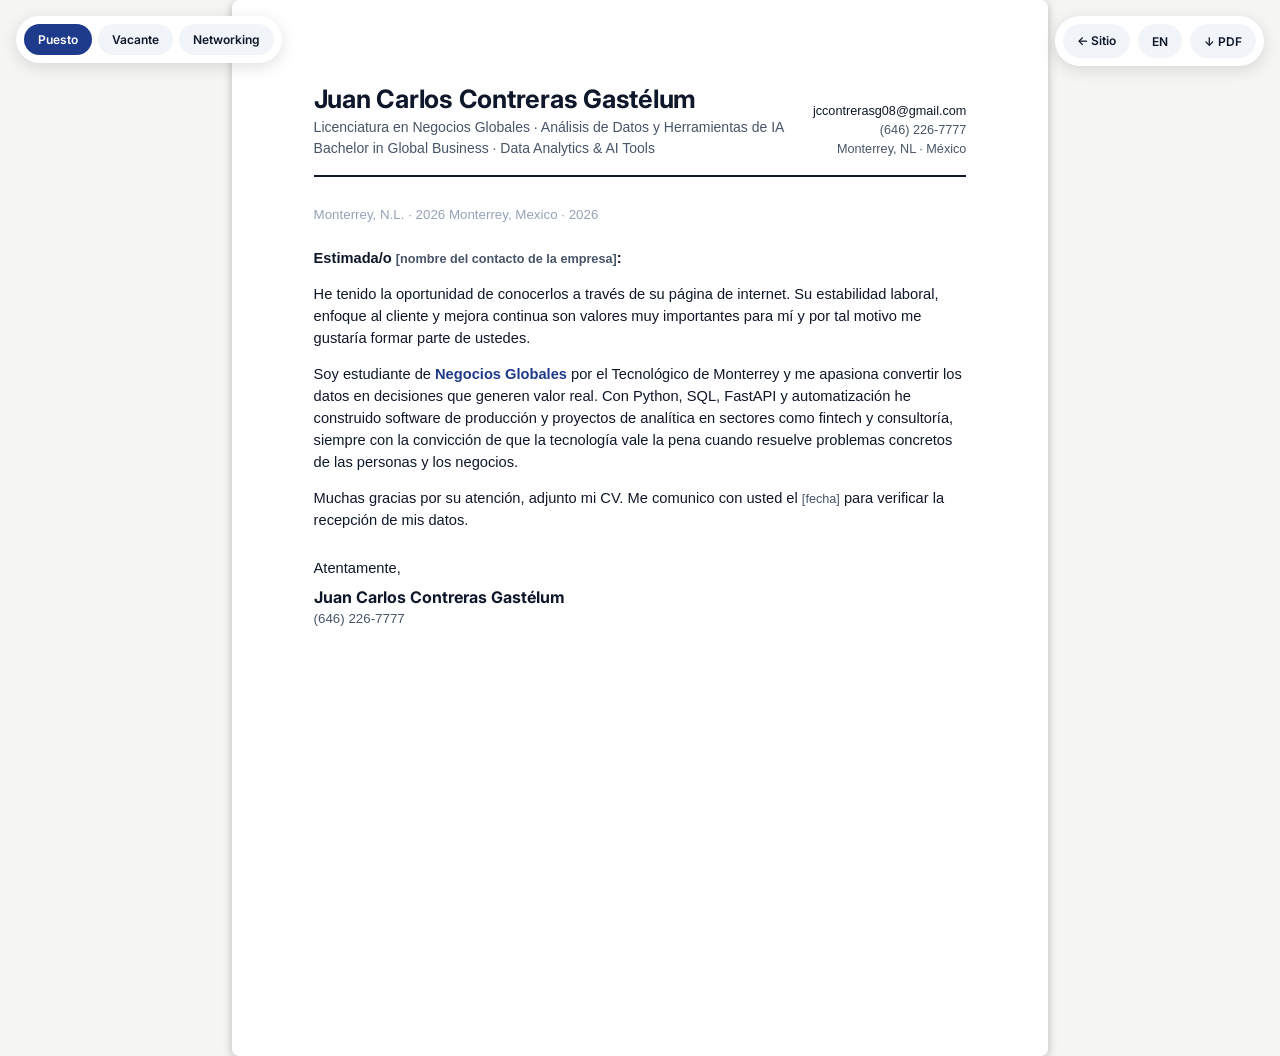
==== carta-presentacion.html @ dfe2bf77 "Add files via upload" ====
<!DOCTYPE html>
<html lang="es">
<head>
<meta charset="UTF-8" />
<meta name="viewport" content="width=device-width, initial-scale=1.0" />
<title>Juan Carlos Contreras Gastélum — Carta de Presentación</title>
<meta name="author" content="Juan Carlos Contreras Gastélum" />
<link rel="preconnect" href="https://fonts.googleapis.com">
<link rel="preconnect" href="https://fonts.gstatic.com" crossorigin>
<link href="https://fonts.googleapis.com/css2?family=Inter:wght@400;500;600;700&display=swap" rel="stylesheet">
<style>
  doc-page:not(:defined){visibility:hidden}
  @media print { .toolbar,.type-bar { display: none !important; } }
  * { box-sizing: border-box; margin: 0; padding: 0; -webkit-print-color-adjust: exact; print-color-adjust: exact; }
  :root { --ink:#0f172a; --muted:#475569; --soft:#94a3b8; --line:#cbd5e1; --accent:#1e3a8a; }
  html, body { background:#e2e8f0; }
  body { font-family:'Inter',system-ui,sans-serif; color:var(--ink); line-height:1.5; -webkit-font-smoothing:antialiased; }
  .toolbar { position:fixed; top:16px; right:16px; display:flex; gap:8px; background:#fff; padding:8px; border-radius:999px; box-shadow:0 4px 16px rgba(0,0,0,.12); z-index:100; }
  .type-bar { position:fixed; top:16px; left:16px; display:flex; gap:6px; background:#fff; padding:8px; border-radius:999px; box-shadow:0 4px 16px rgba(0,0,0,.12); z-index:100; }
  .toolbar a, .toolbar button, .type-bar button { font-family:'Inter',sans-serif; font-size:12px; font-weight:600; color:var(--ink); background:#f1f5f9; border:none; padding:8px 14px; border-radius:999px; cursor:pointer; text-decoration:none; display:inline-flex; align-items:center; gap:6px; }
  .toolbar a:hover, .toolbar button:hover, .type-bar button:hover { background:var(--accent); color:#fff; }
  .type-bar button.active { background:var(--accent); color:#fff; }
  .page { background:#fff; padding:0.9in 0.85in; font-size:11pt; display:flex; flex-direction:column; }
  .lh-head { border-bottom:2px solid var(--ink); padding-bottom:16px; margin-bottom:28px; display:flex; justify-content:space-between; align-items:flex-end; gap:20px; }
  .lh-name { font-family:'Inter',sans-serif; font-size:19pt; font-weight:700; line-height:1.05; letter-spacing:-.01em; }
  .lh-role { font-size:10.5pt; color:var(--muted); margin-top:4px; }
  .lh-contact { text-align:right; font-size:9.5pt; color:var(--muted); line-height:1.5; }
  .lh-contact a { color:var(--ink); text-decoration:none; }
  a { color:var(--accent); }
  a:hover { color:var(--ink); }
  .meta { font-size:10pt; color:var(--soft); margin-bottom:22px; }
  .salutation { margin-bottom:16px; font-weight:600; }
  .letter p { margin-bottom:14px; text-wrap:pretty; }
  .letter strong { color:var(--accent); font-weight:600; }
  .sign { margin-top:26px; }
  .sign .name { font-family:'Inter',sans-serif; font-size:12pt; font-weight:700; margin-top:6px; }
  .sign .line { font-size:10pt; color:var(--muted); }
  .letter { display:none; }
  .letter.show { display:block; }
  .hint { font-size:9.5pt; color:var(--muted); font-style:normal; }
</style>
</head>
<body>

<div class="type-bar">
  <button data-type="puesto" class="active" onclick="setType('puesto')">Puesto</button>
  <button data-type="vacante" onclick="setType('vacante')">Vacante</button>
  <button data-type="networking" onclick="setType('networking')">Networking</button>
</div>
<div class="toolbar">
  <a href="profile.html">← Sitio</a>
  <button onclick="toggleLang()" id="lang-btn">EN</button>
  <button onclick="window.print()">↓ PDF</button>
</div>

<doc-page size="letter">
<section class="page">

  <header class="lh-head">
    <div>
      <div class="lh-name">Juan Carlos Contreras Gastélum</div>
      <div class="lh-role">
        <span data-lang="es" class="show">Licenciatura en Negocios Globales · Análisis de Datos y Herramientas de IA</span>
        <span data-lang="en">Bachelor in Global Business · Data Analytics &amp; AI Tools</span>
      </div>
    </div>
    <div class="lh-contact">
      <div><a href="mailto:jccontrerasg08@gmail.com">jccontrerasg08@gmail.com</a></div>
      <div>(646) 226-7777</div>
      <div>Monterrey, NL · México</div>
    </div>
  </header>

  <div class="meta">
    <span data-lang="es" class="show">Monterrey, N.L. · 2026</span>
    <span data-lang="en">Monterrey, Mexico · 2026</span>
  </div>

  <!-- ============ PUESTO ============ -->
  <div class="letter show" data-type="puesto" data-lang="es">
    <p class="salutation">Estimada/o <span class="hint">[nombre del contacto de la empresa]</span>:</p>
    <p>He tenido la oportunidad de conocerlos a través de su página de internet. Su estabilidad laboral, enfoque al cliente y mejora continua son valores muy importantes para mí y por tal motivo me gustaría formar parte de ustedes.</p>
    <p>Soy estudiante de <strong>Negocios Globales</strong> por el Tecnológico de Monterrey y me apasiona convertir los datos en decisiones que generen valor real. Con Python, SQL, FastAPI y automatización he construido software de producción y proyectos de analítica en sectores como fintech y consultoría, siempre con la convicción de que la tecnología vale la pena cuando resuelve problemas concretos de las personas y los negocios.</p>
    <p>Muchas gracias por su atención, adjunto mi CV. Me comunico con usted el <span class="hint">[fecha]</span> para verificar la recepción de mis datos.</p>
    <div class="sign"><span>Atentamente,</span><div class="name">Juan Carlos Contreras Gastélum</div><div class="line">(646) 226-7777</div></div>
  </div>
  <div class="letter" data-type="puesto" data-lang="en">
    <p class="salutation">Dear <span class="hint">[company contact name]</span>,</p>
    <p>I have had the opportunity to learn about you through your website. Your job stability, customer focus and continuous improvement are values that are very important to me, and for that reason I would like to be part of your team.</p>
    <p>I am a <strong>Global Business</strong> student at Tecnológico de Monterrey, and I am genuinely driven by turning data into decisions that create real value. Using Python, SQL, FastAPI and automation I have built production software and analytics projects in sectors such as fintech and consulting, always convinced that technology is worth it when it solves concrete problems for people and businesses.</p>
    <p>Thank you for your attention; my CV is attached. I will contact you on <span class="hint">[date]</span> to confirm you received my information.</p>
    <div class="sign"><span>Sincerely,</span><div class="name">Juan Carlos Contreras Gastélum</div><div class="line">(646) 226-7777</div></div>
  </div>

  <!-- ============ VACANTE ============ -->
  <div class="letter" data-type="vacante" data-lang="es">
    <p class="salutation">Estimada/o <span class="hint">[nombre del contacto de la empresa]</span>:</p>
    <p>He tenido la oportunidad de conocer la vacante de <span class="hint">[nombre de la vacante]</span> a través de <span class="hint">[página de internet o medio donde ubiqué la vacante]</span> y estoy muy interesado en participar en su proceso de Reclutamiento y Selección.</p>
    <p>Soy estudiante de <strong>Negocios Globales</strong> apasionado por el análisis de datos y la inteligencia artificial. Manejo Python, SQL y automatización, y disfruto especialmente liderar equipos: en <strong>Stratify</strong> guié al mío con metodología CRISP-DM hasta un dashboard que ganó el 2º lugar y que presentamos con orgullo a los directivos de Ximple.co.</p>
    <p>Muchas gracias por su atención, adjunto mi CV. Me comunico con usted el <span class="hint">[fecha, día posterior al envío]</span> para agendar una entrevista laboral.</p>
    <div class="sign"><span>Atentamente,</span><div class="name">Juan Carlos Contreras Gastélum</div><div class="line">(646) 226-7777</div></div>
  </div>
  <div class="letter" data-type="vacante" data-lang="en">
    <p class="salutation">Dear <span class="hint">[company contact name]</span>,</p>
    <p>I have had the opportunity to learn about the <span class="hint">[job title]</span> opening through <span class="hint">[website or source where I found the vacancy]</span> and I am very interested in taking part in your recruitment and selection process.</p>
    <p>I am a <strong>Global Business</strong> student who is truly passionate about data analytics and artificial intelligence. I work with Python, SQL and automation, and I especially enjoy leading teams: on <strong>Stratify</strong> I guided mine through the CRISP-DM methodology to a dashboard that won 2nd place and that we proudly presented to Ximple.co leadership.</p>
    <p>Thank you for your attention; my CV is attached. I will contact you on <span class="hint">[date, the day after sending]</span> to schedule an interview.</p>
    <div class="sign"><span>Sincerely,</span><div class="name">Juan Carlos Contreras Gastélum</div><div class="line">(646) 226-7777</div></div>
  </div>

  <!-- ============ NETWORKING ============ -->
  <div class="letter" data-type="networking" data-lang="es">
    <p class="salutation">Hola <span class="hint">[nombre de tu contacto]</span>:</p>
    <p>Espero te encuentres bien. Como lo platicamos hace unos días, me tomé la libertad de escribir esta nota para que me ayudes a enviar mi CV a algunos de tus contactos y conseguir una oportunidad laboral. Nuevamente, muchas gracias por tu ayuda.</p>
    <p>Soy estudiante de <strong>Negocios Globales</strong> y me encanta usar el análisis de datos, la IA y herramientas como Python y SQL para resolver problemas reales; lo he vivido de cerca en proyectos de analítica y automatización que de verdad me emocionan.</p>
    <div class="sign"><span>Un saludo,</span><div class="name">Juan Carlos Contreras Gastélum</div><div class="line">(646) 226-7777</div></div>
  </div>
  <div class="letter" data-type="networking" data-lang="en">
    <p class="salutation">Hi <span class="hint">[your contact name]</span>,</p>
    <p>I hope you are doing well. As we discussed a few days ago, I took the liberty of writing this note so you can help me send my CV to some of your contacts and find a job opportunity. Again, thank you very much for your help.</p>
    <p>I am a <strong>Global Business</strong> student, and I love using data analytics, AI and tools like Python and SQL to solve real problems; I have lived it firsthand in analytics and automation projects that genuinely excite me.</p>
    <div class="sign"><span>Best regards,</span><div class="name">Juan Carlos Contreras Gastélum</div><div class="line">(646) 226-7777</div></div>
  </div>

</section>
</doc-page>
<script src="doc-page.js"></script>
<script>
  var LANG = 'es', TYPE = 'puesto';
  function apply(){
    document.documentElement.lang = LANG;
    document.querySelectorAll('.lh-role [data-lang], .meta [data-lang]').forEach(function(el){ el.classList.toggle('show', el.dataset.lang === LANG); });
    document.querySelectorAll('.letter').forEach(function(el){ el.classList.toggle('show', el.dataset.type === TYPE && el.dataset.lang === LANG); });
    document.getElementById('lang-btn').textContent = LANG === 'es' ? 'EN' : 'ES';
    document.querySelectorAll('.type-bar button').forEach(function(b){ b.classList.toggle('active', b.dataset.type === TYPE); });
  }
  function toggleLang(){ LANG = LANG === 'es' ? 'en' : 'es'; apply(); }
  function setType(t){ TYPE = t; apply(); }
  apply();
</script>
</body>
</html>
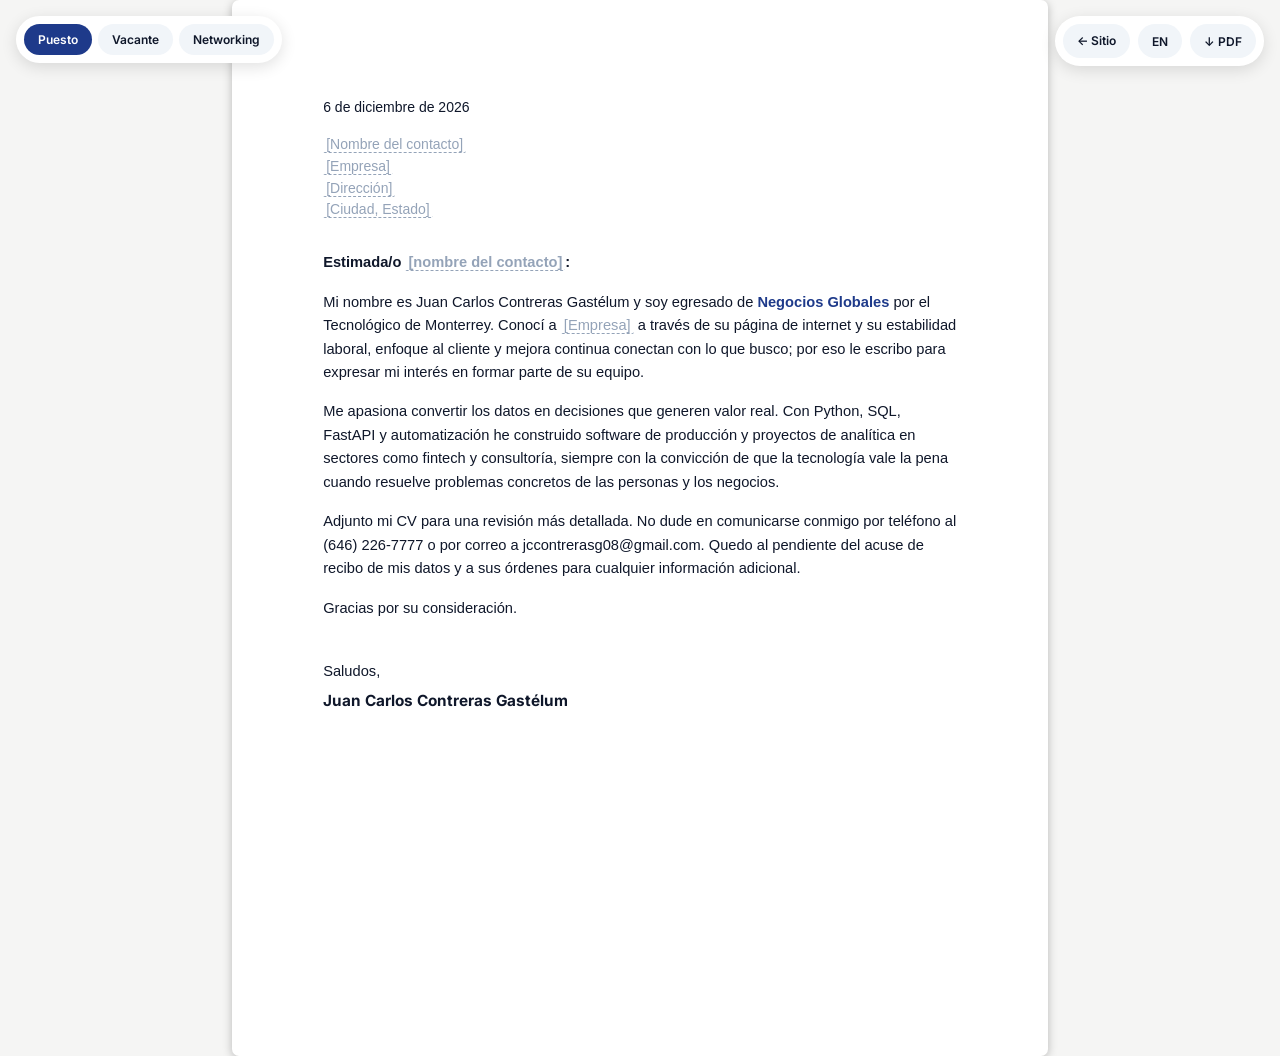
==== commit 151ce813: "Add files via upload" ====
--- a/carta-presentacion.html
+++ b/carta-presentacion.html
@@ -20,24 +20,28 @@
   .toolbar a, .toolbar button, .type-bar button { font-family:'Inter',sans-serif; font-size:12px; font-weight:600; color:var(--ink); background:#f1f5f9; border:none; padding:8px 14px; border-radius:999px; cursor:pointer; text-decoration:none; display:inline-flex; align-items:center; gap:6px; }
   .toolbar a:hover, .toolbar button:hover, .type-bar button:hover { background:var(--accent); color:#fff; }
   .type-bar button.active { background:var(--accent); color:#fff; }
-  .page { background:#fff; padding:0.9in 0.85in; font-size:11pt; display:flex; flex-direction:column; }
-  .lh-head { border-bottom:2px solid var(--ink); padding-bottom:16px; margin-bottom:28px; display:flex; justify-content:space-between; align-items:flex-end; gap:20px; }
-  .lh-name { font-family:'Inter',sans-serif; font-size:19pt; font-weight:700; line-height:1.05; letter-spacing:-.01em; }
-  .lh-role { font-size:10.5pt; color:var(--muted); margin-top:4px; }
-  .lh-contact { text-align:right; font-size:9.5pt; color:var(--muted); line-height:1.5; }
-  .lh-contact a { color:var(--ink); text-decoration:none; }
+  .page { background:#fff; padding:1in 0.95in; font-size:11pt; line-height:1.55; display:flex; flex-direction:column; }
+  .lh-head { text-align:center; border-bottom:1px solid var(--line); padding-bottom:14px; margin-bottom:26px; }
+  .lh-name { font-family:'Inter',sans-serif; font-size:15pt; font-weight:700; letter-spacing:.01em; }
+  .lh-contact { font-size:9.5pt; color:var(--muted); margin-top:5px; }
+  .lh-contact a { color:var(--muted); text-decoration:none; }
+  .lh-sep { margin:0 7px; color:var(--soft); }
   a { color:var(--accent); }
   a:hover { color:var(--ink); }
-  .meta { font-size:10pt; color:var(--soft); margin-bottom:22px; }
-  .salutation { margin-bottom:16px; font-weight:600; }
-  .letter p { margin-bottom:14px; text-wrap:pretty; }
+  .date { font-size:10.5pt; margin-bottom:34px; }
+  .recipient { font-size:10.5pt; line-height:1.55; margin-bottom:30px; }
+  .salutation { margin-bottom:20px; font-weight:600; }
+  .letter p { margin-bottom:16px; line-height:1.6; text-wrap:pretty; }
   .letter strong { color:var(--accent); font-weight:600; }
-  .sign { margin-top:26px; }
-  .sign .name { font-family:'Inter',sans-serif; font-size:12pt; font-weight:700; margin-top:6px; }
+  .sign { margin-top:40px; }
+  .sign .name { font-family:'Inter',sans-serif; font-size:11.5pt; font-weight:700; margin-top:6px; }
   .sign .line { font-size:10pt; color:var(--muted); }
   .letter { display:none; }
   .letter.show { display:block; }
-  .hint { font-size:9.5pt; color:var(--muted); font-style:normal; }
+  .hint { color:var(--soft); font-style:normal; border-bottom:1px dashed var(--soft); padding:0 3px; border-radius:2px; cursor:text; transition:background .15s,border-color .15s; }
+  .hint:hover { background:rgba(0,0,0,0.03); }
+  .hint:focus { outline:none; color:var(--ink); background:rgba(11,122,91,0.08); border-bottom-color:var(--accent); }
+  @media print { .hint { border-bottom:none; background:none; color:var(--ink); } }
 </style>
 </head>
 <body>
@@ -56,75 +60,71 @@
 <doc-page size="letter">
 <section class="page">
 
-  <header class="lh-head">
-    <div>
-      <div class="lh-name">Juan Carlos Contreras Gastélum</div>
-      <div class="lh-role">
-        <span data-lang="es" class="show">Licenciatura en Negocios Globales · Análisis de Datos y Herramientas de IA</span>
-        <span data-lang="en">Bachelor in Global Business · Data Analytics &amp; AI Tools</span>
-      </div>
-    </div>
-    <div class="lh-contact">
-      <div><a href="mailto:jccontrerasg08@gmail.com">jccontrerasg08@gmail.com</a></div>
-      <div>(646) 226-7777</div>
-      <div>Monterrey, NL · México</div>
-    </div>
-  </header>
-
-  <div class="meta">
-    <span data-lang="es" class="show">Monterrey, N.L. · 2026</span>
-    <span data-lang="en">Monterrey, Mexico · 2026</span>
-  </div>
-
   <!-- ============ PUESTO ============ -->
   <div class="letter show" data-type="puesto" data-lang="es">
-    <p class="salutation">Estimada/o <span class="hint">[nombre del contacto de la empresa]</span>:</p>
-    <p>He tenido la oportunidad de conocerlos a través de su página de internet. Su estabilidad laboral, enfoque al cliente y mejora continua son valores muy importantes para mí y por tal motivo me gustaría formar parte de ustedes.</p>
-    <p>Soy estudiante de <strong>Negocios Globales</strong> por el Tecnológico de Monterrey y me apasiona convertir los datos en decisiones que generen valor real. Con Python, SQL, FastAPI y automatización he construido software de producción y proyectos de analítica en sectores como fintech y consultoría, siempre con la convicción de que la tecnología vale la pena cuando resuelve problemas concretos de las personas y los negocios.</p>
-    <p>Muchas gracias por su atención, adjunto mi CV. Me comunico con usted el <span class="hint">[fecha]</span> para verificar la recepción de mis datos.</p>
-    <div class="sign"><span>Atentamente,</span><div class="name">Juan Carlos Contreras Gastélum</div><div class="line">(646) 226-7777</div></div>
+    <p class="date"><span class="hint">[Fecha]</span></p>
+    <div class="recipient"><span class="hint">[Nombre del contacto]</span><br/><span class="hint">[Empresa]</span><br/><span class="hint">[Dirección]</span><br/><span class="hint">[Ciudad, Estado]</span></div>
+    <p class="salutation">Estimada/o <span class="hint">[nombre del contacto]</span>:</p>
+    <p>Mi nombre es Juan Carlos Contreras Gastélum y soy egresado de <strong>Negocios Globales</strong> por el Tecnológico de Monterrey. Conocí a <span class="hint">[Empresa]</span> a través de su página de internet y su estabilidad laboral, enfoque al cliente y mejora continua conectan con lo que busco; por eso le escribo para expresar mi interés en formar parte de su equipo.</p>
+    <p>Me apasiona convertir los datos en decisiones que generen valor real. Con Python, SQL, FastAPI y automatización he construido software de producción y proyectos de analítica en sectores como fintech y consultoría, siempre con la convicción de que la tecnología vale la pena cuando resuelve problemas concretos de las personas y los negocios.</p>
+    <p>Adjunto mi CV para una revisión más detallada. No dude en comunicarse conmigo por teléfono al (646) 226-7777 o por correo a jccontrerasg08@gmail.com. Quedo al pendiente del acuse de recibo de mis datos y a sus órdenes para cualquier información adicional.</p>
+    <p>Gracias por su consideración.</p>
+    <div class="sign"><span>Saludos,</span><div class="name">Juan Carlos Contreras Gastélum</div></div>
   </div>
   <div class="letter" data-type="puesto" data-lang="en">
-    <p class="salutation">Dear <span class="hint">[company contact name]</span>,</p>
-    <p>I have had the opportunity to learn about you through your website. Your job stability, customer focus and continuous improvement are values that are very important to me, and for that reason I would like to be part of your team.</p>
-    <p>I am a <strong>Global Business</strong> student at Tecnológico de Monterrey, and I am genuinely driven by turning data into decisions that create real value. Using Python, SQL, FastAPI and automation I have built production software and analytics projects in sectors such as fintech and consulting, always convinced that technology is worth it when it solves concrete problems for people and businesses.</p>
-    <p>Thank you for your attention; my CV is attached. I will contact you on <span class="hint">[date]</span> to confirm you received my information.</p>
-    <div class="sign"><span>Sincerely,</span><div class="name">Juan Carlos Contreras Gastélum</div><div class="line">(646) 226-7777</div></div>
+    <p class="date"><span class="hint">[Date]</span></p>
+    <div class="recipient"><span class="hint">[Contact name]</span><br/><span class="hint">[Company]</span><br/><span class="hint">[Address]</span><br/><span class="hint">[City, State]</span></div>
+    <p class="salutation">Dear <span class="hint">[contact name]</span>,</p>
+    <p>My name is Juan Carlos Contreras Gastélum and I am a <strong>Global Business</strong> graduate from Tecnológico de Monterrey. I came across <span class="hint">[Company]</span> through your website, and your job stability, customer focus and continuous improvement align with what I am looking for; that is why I am writing to express my interest in joining your team.</p>
+    <p>I am genuinely driven by turning data into decisions that create real value. Using Python, SQL, FastAPI and automation I have built production software and analytics projects in sectors such as fintech and consulting, always convinced that technology is worth it when it solves concrete problems for people and businesses.</p>
+    <p>I have attached my CV for a more detailed review. Please do not hesitate to reach me by phone at (646) 226-7777 or by email at jccontrerasg08@gmail.com. I remain available and look forward to confirming receipt of my information.</p>
+    <p>Thank you for your consideration.</p>
+    <div class="sign"><span>Best regards,</span><div class="name">Juan Carlos Contreras Gastélum</div></div>
   </div>
 
   <!-- ============ VACANTE ============ -->
   <div class="letter" data-type="vacante" data-lang="es">
-    <p class="salutation">Estimada/o <span class="hint">[nombre del contacto de la empresa]</span>:</p>
-    <p>He tenido la oportunidad de conocer la vacante de <span class="hint">[nombre de la vacante]</span> a través de <span class="hint">[página de internet o medio donde ubiqué la vacante]</span> y estoy muy interesado en participar en su proceso de Reclutamiento y Selección.</p>
-    <p>Soy estudiante de <strong>Negocios Globales</strong> apasionado por el análisis de datos y la inteligencia artificial. Manejo Python, SQL y automatización, y disfruto especialmente liderar equipos: en <strong>Stratify</strong> guié al mío con metodología CRISP-DM hasta un dashboard que ganó el 2º lugar y que presentamos con orgullo a los directivos de Ximple.co.</p>
-    <p>Muchas gracias por su atención, adjunto mi CV. Me comunico con usted el <span class="hint">[fecha, día posterior al envío]</span> para agendar una entrevista laboral.</p>
-    <div class="sign"><span>Atentamente,</span><div class="name">Juan Carlos Contreras Gastélum</div><div class="line">(646) 226-7777</div></div>
+    <p class="date"><span class="hint">[Fecha]</span></p>
+    <div class="recipient"><span class="hint">[Nombre del contacto]</span><br/><span class="hint">[Empresa]</span><br/><span class="hint">[Dirección]</span><br/><span class="hint">[Ciudad, Estado]</span></div>
+    <p class="salutation">Estimada/o <span class="hint">[nombre del contacto]</span>:</p>
+    <p>Mi nombre es Juan Carlos Contreras Gastélum. Conocí la vacante de <span class="hint">[nombre de la vacante]</span> a través de <span class="hint">[medio donde la encontré]</span> y le escribo para expresar mi interés en participar en su proceso de reclutamiento y selección.</p>
+    <p>Soy egresado de <strong>Negocios Globales</strong> apasionado por el análisis de datos y la inteligencia artificial. Manejo Python, SQL y automatización, y disfruto especialmente liderar equipos: en <strong>Stratify</strong> guié al mío con metodología CRISP-DM hasta un dashboard que ganó el 2º lugar y que presentamos con orgullo a los directivos de Ximple.co.</p>
+    <p>Adjunto mi CV para una revisión más detallada. No dude en comunicarse conmigo por teléfono al (646) 226-7777 o por correo a jccontrerasg08@gmail.com. Quedo al pendiente de su respuesta para coordinar una entrevista.</p>
+    <p>Gracias por su consideración.</p>
+    <div class="sign"><span>Saludos,</span><div class="name">Juan Carlos Contreras Gastélum</div></div>
   </div>
   <div class="letter" data-type="vacante" data-lang="en">
-    <p class="salutation">Dear <span class="hint">[company contact name]</span>,</p>
-    <p>I have had the opportunity to learn about the <span class="hint">[job title]</span> opening through <span class="hint">[website or source where I found the vacancy]</span> and I am very interested in taking part in your recruitment and selection process.</p>
-    <p>I am a <strong>Global Business</strong> student who is truly passionate about data analytics and artificial intelligence. I work with Python, SQL and automation, and I especially enjoy leading teams: on <strong>Stratify</strong> I guided mine through the CRISP-DM methodology to a dashboard that won 2nd place and that we proudly presented to Ximple.co leadership.</p>
-    <p>Thank you for your attention; my CV is attached. I will contact you on <span class="hint">[date, the day after sending]</span> to schedule an interview.</p>
-    <div class="sign"><span>Sincerely,</span><div class="name">Juan Carlos Contreras Gastélum</div><div class="line">(646) 226-7777</div></div>
+    <p class="date"><span class="hint">[Date]</span></p>
+    <div class="recipient"><span class="hint">[Contact name]</span><br/><span class="hint">[Company]</span><br/><span class="hint">[Address]</span><br/><span class="hint">[City, State]</span></div>
+    <p class="salutation">Dear <span class="hint">[contact name]</span>,</p>
+    <p>My name is Juan Carlos Contreras Gastélum. I came across the <span class="hint">[job title]</span> opening through <span class="hint">[source where I found the vacancy]</span> and I am writing to express my interest in taking part in your recruitment and selection process.</p>
+    <p>I am a <strong>Global Business</strong> graduate who is truly passionate about data analytics and artificial intelligence. I work with Python, SQL and automation, and I especially enjoy leading teams: on <strong>Stratify</strong> I guided mine through the CRISP-DM methodology to a dashboard that won 2nd place and that we proudly presented to Ximple.co leadership.</p>
+    <p>I have attached my CV for a more detailed review. Please do not hesitate to reach me by phone at (646) 226-7777 or by email at jccontrerasg08@gmail.com. I remain available and look forward to coordinating an interview.</p>
+    <p>Thank you for your consideration.</p>
+    <div class="sign"><span>Best regards,</span><div class="name">Juan Carlos Contreras Gastélum</div></div>
   </div>
 
   <!-- ============ NETWORKING ============ -->
   <div class="letter" data-type="networking" data-lang="es">
+    <p class="date"><span class="hint">[Fecha]</span></p>
     <p class="salutation">Hola <span class="hint">[nombre de tu contacto]</span>:</p>
-    <p>Espero te encuentres bien. Como lo platicamos hace unos días, me tomé la libertad de escribir esta nota para que me ayudes a enviar mi CV a algunos de tus contactos y conseguir una oportunidad laboral. Nuevamente, muchas gracias por tu ayuda.</p>
-    <p>Soy estudiante de <strong>Negocios Globales</strong> y me encanta usar el análisis de datos, la IA y herramientas como Python y SQL para resolver problemas reales; lo he vivido de cerca en proyectos de analítica y automatización que de verdad me emocionan.</p>
-    <div class="sign"><span>Un saludo,</span><div class="name">Juan Carlos Contreras Gastélum</div><div class="line">(646) 226-7777</div></div>
+    <p>Espero te encuentres bien. Como lo platicamos hace unos días, me tomé la libertad de escribir esta nota para que me ayudes a compartir mi CV con algunos de tus contactos y encontrar una oportunidad laboral. De verdad, muchas gracias por tu ayuda.</p>
+    <p>Soy egresado de <strong>Negocios Globales</strong> y me encanta usar el análisis de datos, la IA y herramientas como Python y SQL para resolver problemas reales; lo he vivido de cerca en proyectos de analítica y automatización que de verdad me emocionan.</p>
+    <p>Adjunto mi CV por si te resulta útil compartirlo. Cualquier persona interesada puede contactarme al (646) 226-7777 o a jccontrerasg08@gmail.com.</p>
+    <div class="sign"><span>Un abrazo,</span><div class="name">Juan Carlos Contreras Gastélum</div></div>
   </div>
   <div class="letter" data-type="networking" data-lang="en">
+    <p class="date"><span class="hint">[Date]</span></p>
     <p class="salutation">Hi <span class="hint">[your contact name]</span>,</p>
-    <p>I hope you are doing well. As we discussed a few days ago, I took the liberty of writing this note so you can help me send my CV to some of your contacts and find a job opportunity. Again, thank you very much for your help.</p>
-    <p>I am a <strong>Global Business</strong> student, and I love using data analytics, AI and tools like Python and SQL to solve real problems; I have lived it firsthand in analytics and automation projects that genuinely excite me.</p>
-    <div class="sign"><span>Best regards,</span><div class="name">Juan Carlos Contreras Gastélum</div><div class="line">(646) 226-7777</div></div>
+    <p>I hope you are doing well. As we discussed a few days ago, I took the liberty of writing this note so you can help me share my CV with some of your contacts and find a job opportunity. Truly, thank you very much for your help.</p>
+    <p>I am a <strong>Global Business</strong> graduate, and I love using data analytics, AI and tools like Python and SQL to solve real problems; I have lived it firsthand in analytics and automation projects that genuinely excite me.</p>
+    <p>I have attached my CV in case it is useful to pass along. Anyone interested can reach me at (646) 226-7777 or jccontrerasg08@gmail.com.</p>
+    <div class="sign"><span>Warm regards,</span><div class="name">Juan Carlos Contreras Gastélum</div></div>
   </div>
 
 </section>
 </doc-page>
-<script src="doc-page.js"></script>
+<script src="lib/doc-page.js"></script>
 <script>
   var LANG = 'es', TYPE = 'puesto';
   function apply(){
@@ -136,7 +136,19 @@
   }
   function toggleLang(){ LANG = LANG === 'es' ? 'en' : 'es'; apply(); }
   function setType(t){ TYPE = t; apply(); }
+  function fillDate(){
+    var now = new Date();
+    var es = now.toLocaleDateString('es-MX', { day:'numeric', month:'long', year:'numeric' });
+    var en = now.toLocaleDateString('en-US', { month:'long', day:'numeric', year:'numeric' });
+    document.querySelectorAll('.letter[data-lang="es"] .date').forEach(function(el){ el.textContent = es.charAt(0).toUpperCase() + es.slice(1); });
+    document.querySelectorAll('.letter[data-lang="en"] .date').forEach(function(el){ el.textContent = en; });
+    document.querySelectorAll('.letter[data-lang="es"] .bizdate').forEach(function(el){ el.textContent = es.charAt(0).toUpperCase() + es.slice(1); });
+    document.querySelectorAll('.letter[data-lang="en"] .bizdate').forEach(function(el){ el.textContent = en; });
+  }
+  fillDate();
   apply();
+  // make bracket placeholders editable (fill in browser, prints into the PDF)
+  document.querySelectorAll('.hint').forEach(function(el){ el.setAttribute('contenteditable','true'); el.setAttribute('spellcheck','false'); });
 </script>
 </body>
 </html>
